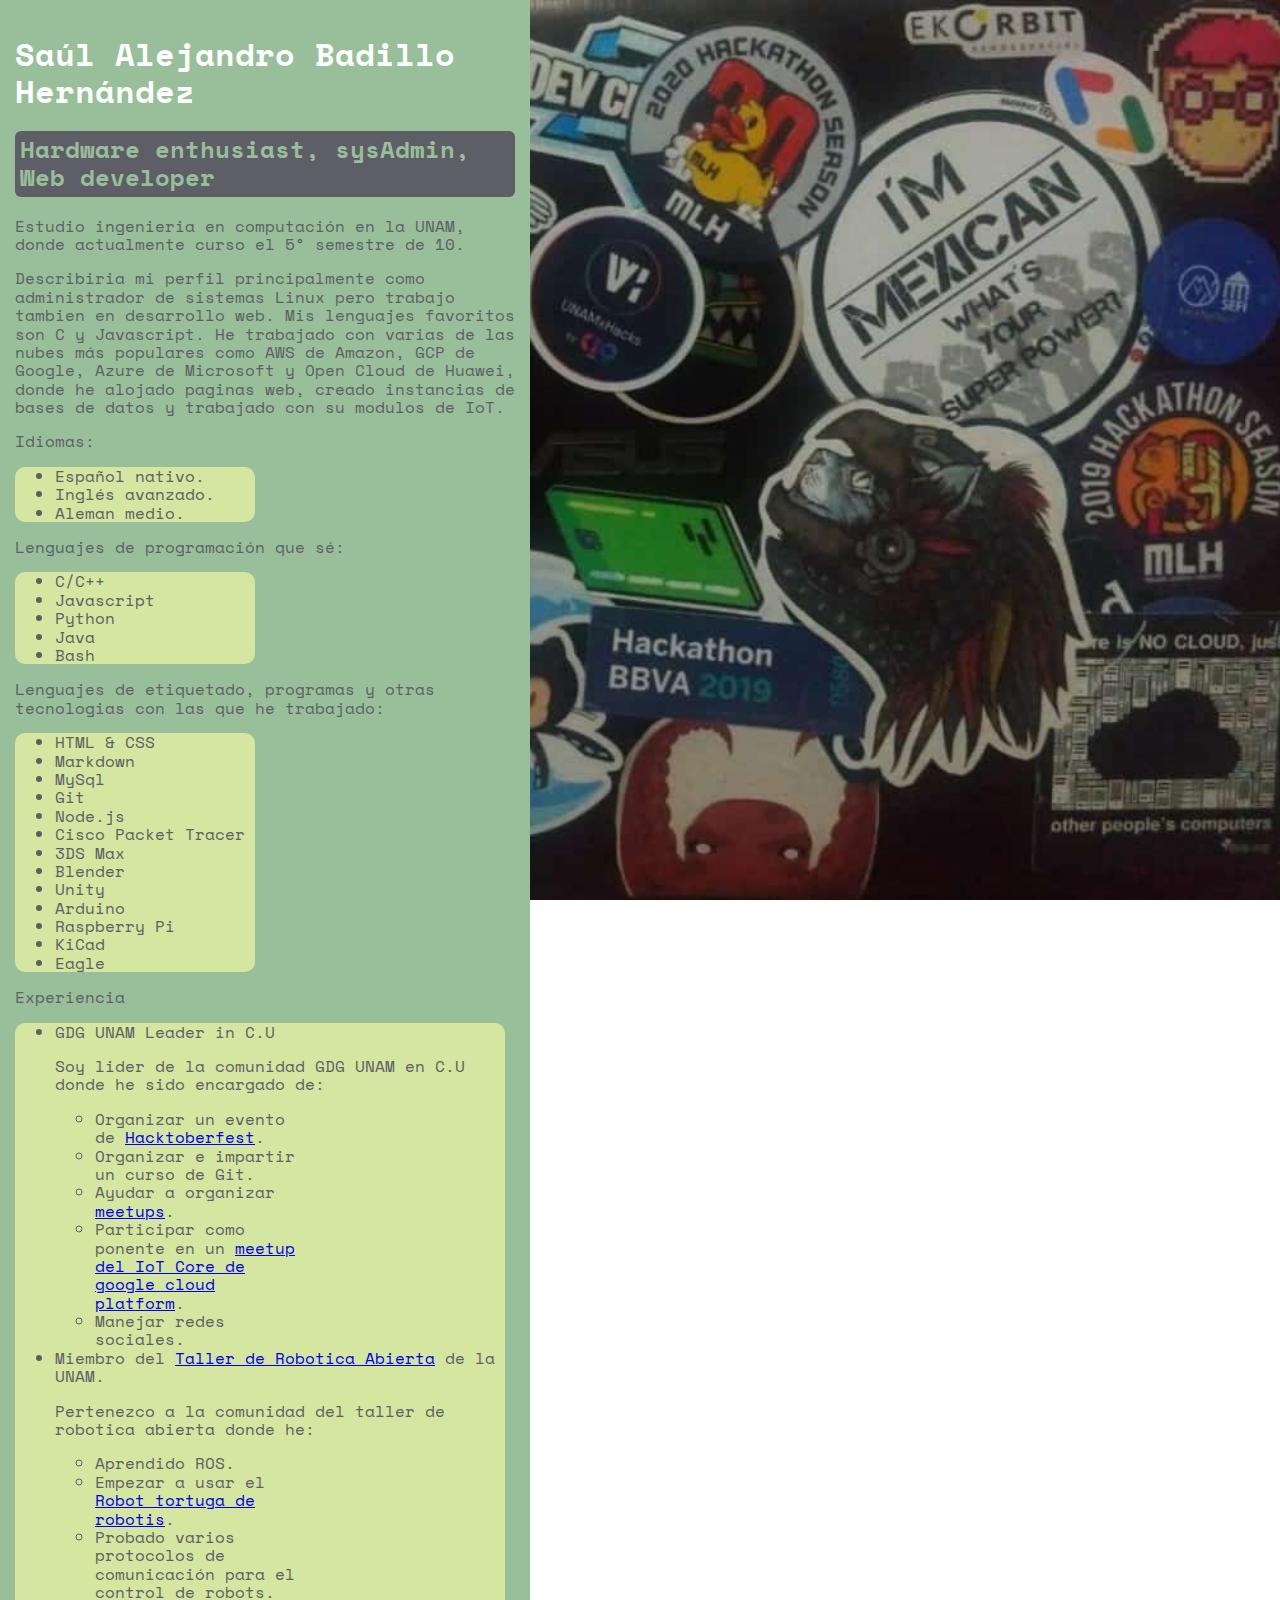
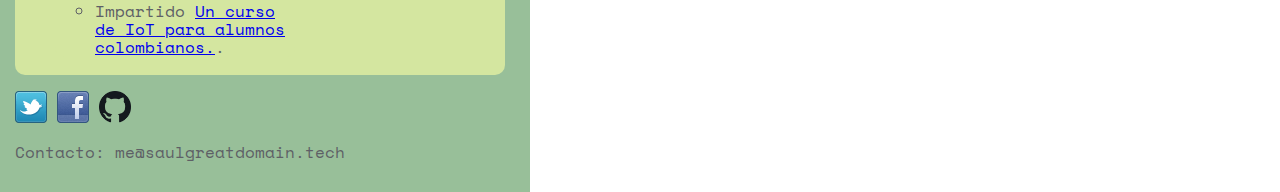
==== es/index.html @ ff65cc4c "Add spanish version" ====
<!DOCTYPE html>
<html lang="en">
<head>
    	<meta charset="utf-8">
    	<meta name="keywords" content="curriculum, developer, linux,admin "><!-- Put keywords for google -->
    	<meta name="description" content="I'm a 5th semester computer engineering student "><!-- describe your page-->

		<title>Curriculum vitae</title>
		
		<!-- external CSS link -->
		<link rel="stylesheet" href="../css/normalize.css">
		<link rel="stylesheet" href="../css/style.css">
		<link href="https://fonts.googleapis.com/css?family=Space+Mono&display=swap" rel="stylesheet"> 
</head>

<body>
	<div id="container">
	<!-- START HERE --> 
   <h1>Saúl Alejandro Badillo Hernández</h1> 
	<h2>Hardware enthusiast, sysAdmin, Web developer</h2>
	<p>Estudio ingenieria en computación en la UNAM, donde actualmente curso el 5° semestre de 10.</p>
	<p>Describiria mi perfil principalmente como administrador de sistemas Linux pero trabajo tambien en desarrollo web. Mis lenguajes favoritos son C y Javascript. He trabajado con varias de las nubes más populares como AWS de Amazon, GCP de Google, Azure de Microsoft y Open Cloud de Huawei, donde he alojado paginas web, creado instancias de bases de datos y trabajado con su modulos de IoT.</p>
	<p>Idiomas: </p>
	<ul>
		<li>Español nativo.</li>
		<li>Inglés avanzado.</li>
		<li>Aleman medio.</li>
	</ul>


	<p>Lenguajes de programación que sé: </p>
	<ul>
		<li>C/C++</li>
		<li>Javascript</li>
		<li>Python</li>
		<li>Java</li>
		<li>Bash</li>
	</ul>

	<p>Lenguajes de etiquetado, programas y otras tecnologias con las que he trabajado: </p>
	<ul>
		<li>HTML & CSS</li>
		<li>Markdown</li>
		<li>MySql</li>
		<li>Git</li>
		<li>Node.js</li>
		<li>Cisco Packet Tracer</li>
		<li>3DS Max</li>
		<li>Blender</li>
		<li>Unity</li>
		<li>Arduino</li>
		<li>Raspberry Pi</li>
		<li>KiCad</li>
		<li>Eagle</li>
	</ul>
	
	<p>Experiencia</p>
	<ul id="experience">
		<li>GDG UNAM Leader in C.U</li>
			<p>	Soy lider de la comunidad GDG UNAM en C.U donde he sido encargado de: </p>
			<ul>
				<li>Organizar un evento de <a href="https://hacktoberfest.digitalocean.com/details" target="_blank">Hacktoberfest</a>.</li>	
				<li>Organizar e impartir un curso de Git.</li>	
				<li>Ayudar a organizar <a href="https://www.meetup.com/es/GDG-UNAM/">meetups</a>.</li>	
				<li>Participar como ponente en un <a href="https://www.facebook.com/GDGUNAM/photos/a.1442021732730823/2414285962171057/?type=3&theater" target="_blank">meetup del IoT Core de google cloud platform</a>.</li>	
				<li>Manejar redes sociales.</li>	
			</ul>
		<li>Miembro del <a href="http://dcb.fi-c.unam.mx/TallerRobotica/" target="_blank">Taller de Robotica Abierta</a> de la UNAM.</li>
			<p>	Pertenezco a la comunidad del taller de robotica abierta donde he: </p>
			<ul>
				<li>Aprendido ROS.</li>
				<li>Empezar a usar el  <a href="http://en.robotis.com/shop_en/item.php?it_id=901-0118-200" target="_blank">Robot tortuga de robotis</a>.</li>
				<li>Probado varios protocolos de comunicación para el control de robots.</li>
				<li>Impartido  <a href="https://www.c3.unam.mx/noticias/noticia153.html" target="_blank">Un curso de IoT para alumnos colombianos.</a>.</li>
			</ul>
	<br>
	</ul>	
		


	<a href="https://twitter.com/sin_nombre365" target="_blank"><img src="../images/social-twitter.png" alt="Twitter"></a>
	<a href="https://www.facebook.com/saul.badillo.dev" target="_blank"><img src="../images/social-facebook.png" alt="Facebook"></a>
	<a href="https://github.com/saul365" target="_blank"><img src="../images/social-github.png" alt="Github" width=32px></a>

	<p id='contact'>Contacto: me@saulgreatdomain.tech</p>

		
	<!-- END HERE --> 
	</div><!-- #container --> 
</body>
</html>
---- css/style.css ----
/* 

Project Name: Cookie Monster 
Client: Cookie Monster
Author: Chris Castiglione | www.twitter.com/castig | www.castig.org 
Developed @ One Month in NYC 

*/

body {
	background: url('../images/compu.jpeg');
	/* the follow is the code to have the image display as a full page */
	background-position: center;
	background-attachment: fixed;
	-webkit-background-size: cover; /* the next 3 lines are "browser prefixes", they are necessary to include for CSS3 techniques */
	-moz-background-size: cover;
	-o-background-size: cover;
	background-size: cover;
   font-family: 'Space Mono', monospace;
}

#container {
	width: 500px;
	background: #98BF99;
	padding: 15px;
	color: #5E5F66;	
}

h1{
	color: white;
}

h2 {
	border-radius: 6px;
	background: #5E5F66;
	color: #98BF99;
	padding: 5px;
}

ul{
	background: #D4E6A0;	
	width: 200px;
	border-radius: 10px;
}
#experience{
	width: 450px;
}
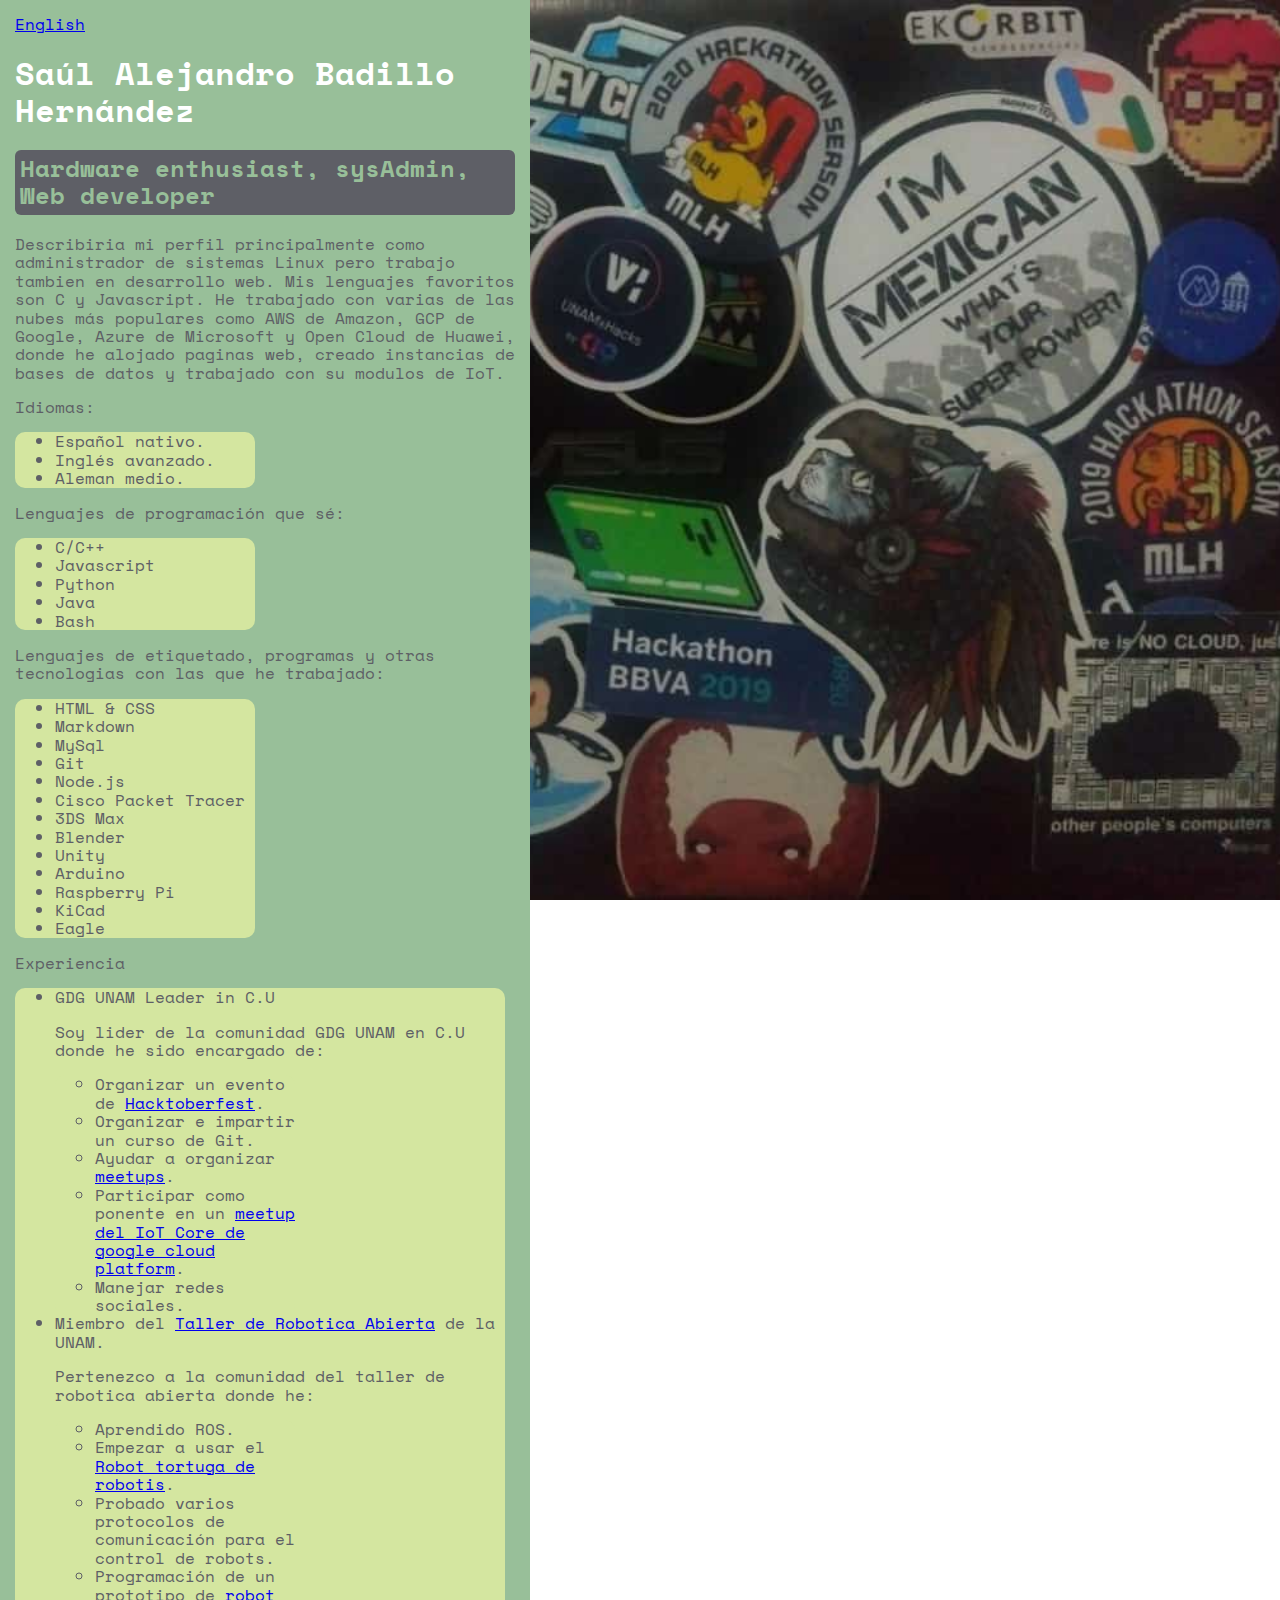
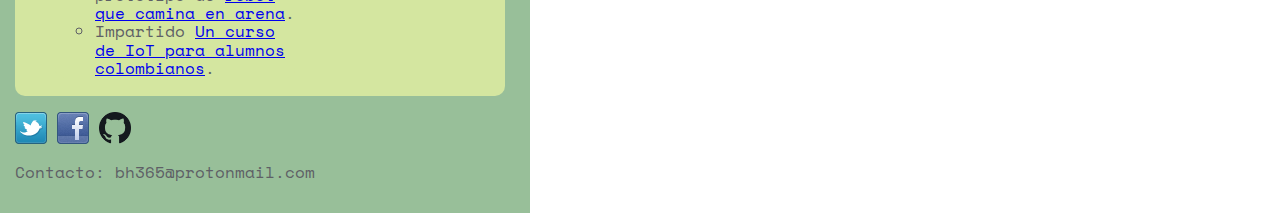
==== commit d18ca5f3: "Add button to change language and changed mail addres" ====
--- a/es/index.html
+++ b/es/index.html
@@ -15,10 +15,10 @@
 
 <body>
 	<div id="container">
+	<nav><a href="/">English</a></nav>
 	<!-- START HERE --> 
    <h1>Saúl Alejandro Badillo Hernández</h1> 
 	<h2>Hardware enthusiast, sysAdmin, Web developer</h2>
-	<p>Estudio ingenieria en computación en la UNAM, donde actualmente curso el 5° semestre de 10.</p>
 	<p>Describiria mi perfil principalmente como administrador de sistemas Linux pero trabajo tambien en desarrollo web. Mis lenguajes favoritos son C y Javascript. He trabajado con varias de las nubes más populares como AWS de Amazon, GCP de Google, Azure de Microsoft y Open Cloud de Huawei, donde he alojado paginas web, creado instancias de bases de datos y trabajado con su modulos de IoT.</p>
 	<p>Idiomas: </p>
 	<ul>
@@ -71,7 +71,8 @@
 				<li>Aprendido ROS.</li>
 				<li>Empezar a usar el  <a href="http://en.robotis.com/shop_en/item.php?it_id=901-0118-200" target="_blank">Robot tortuga de robotis</a>.</li>
 				<li>Probado varios protocolos de comunicación para el control de robots.</li>
-				<li>Impartido  <a href="https://www.c3.unam.mx/noticias/noticia153.html" target="_blank">Un curso de IoT para alumnos colombianos.</a>.</li>
+				<li>Programación de un prototipo de <a href="https://github.com/TRA-UNAM/RAGE-Repo">robot que camina en arena</a>.</li>
+				<li>Impartido  <a href="https://www.c3.unam.mx/noticias/noticia153.html" target="_blank">Un curso de IoT para alumnos colombianos</a>.</li>
 			</ul>
 	<br>
 	</ul>	
@@ -82,7 +83,7 @@
 	<a href="https://www.facebook.com/saul.badillo.dev" target="_blank"><img src="../images/social-facebook.png" alt="Facebook"></a>
 	<a href="https://github.com/saul365" target="_blank"><img src="../images/social-github.png" alt="Github" width=32px></a>
 
-	<p id='contact'>Contacto: me@saulgreatdomain.tech</p>
+	<p id='contact'>Contacto: bh365@protonmail.com</p>
 
 		
 	<!-- END HERE --> 
